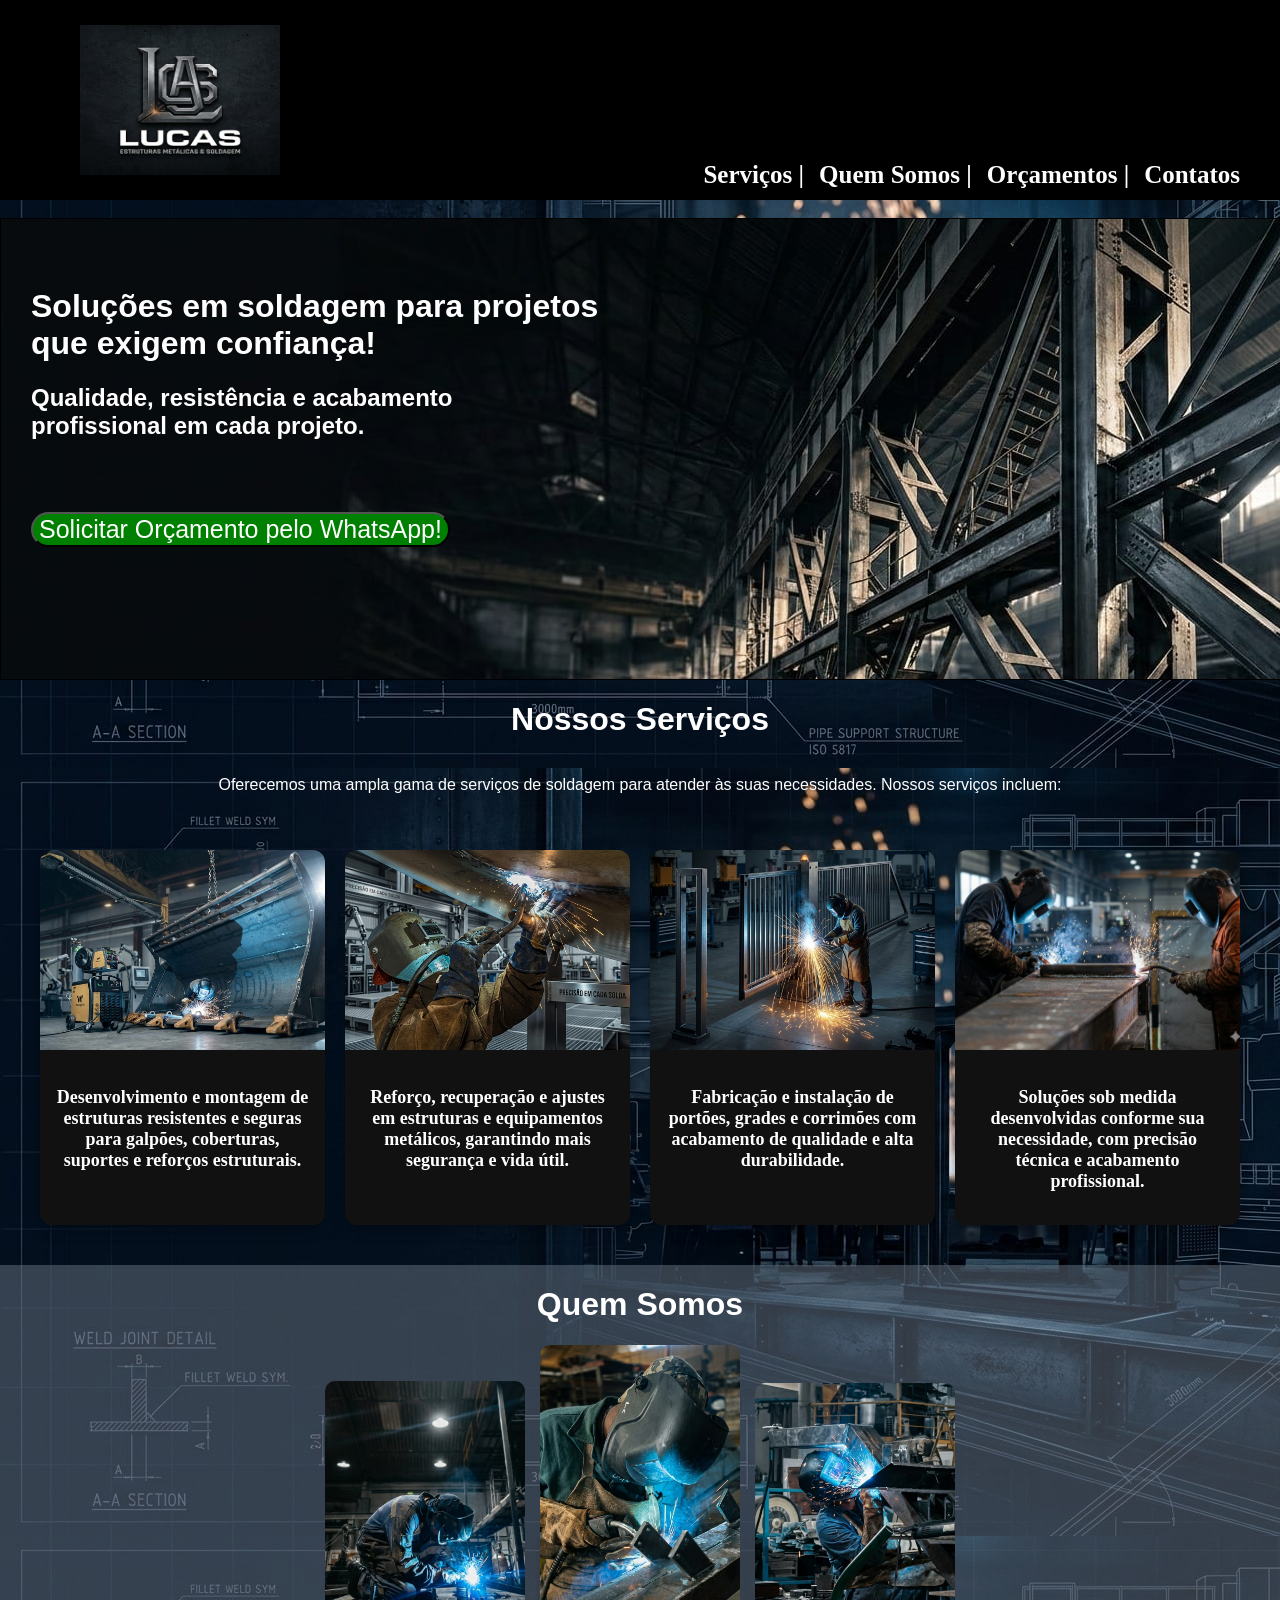
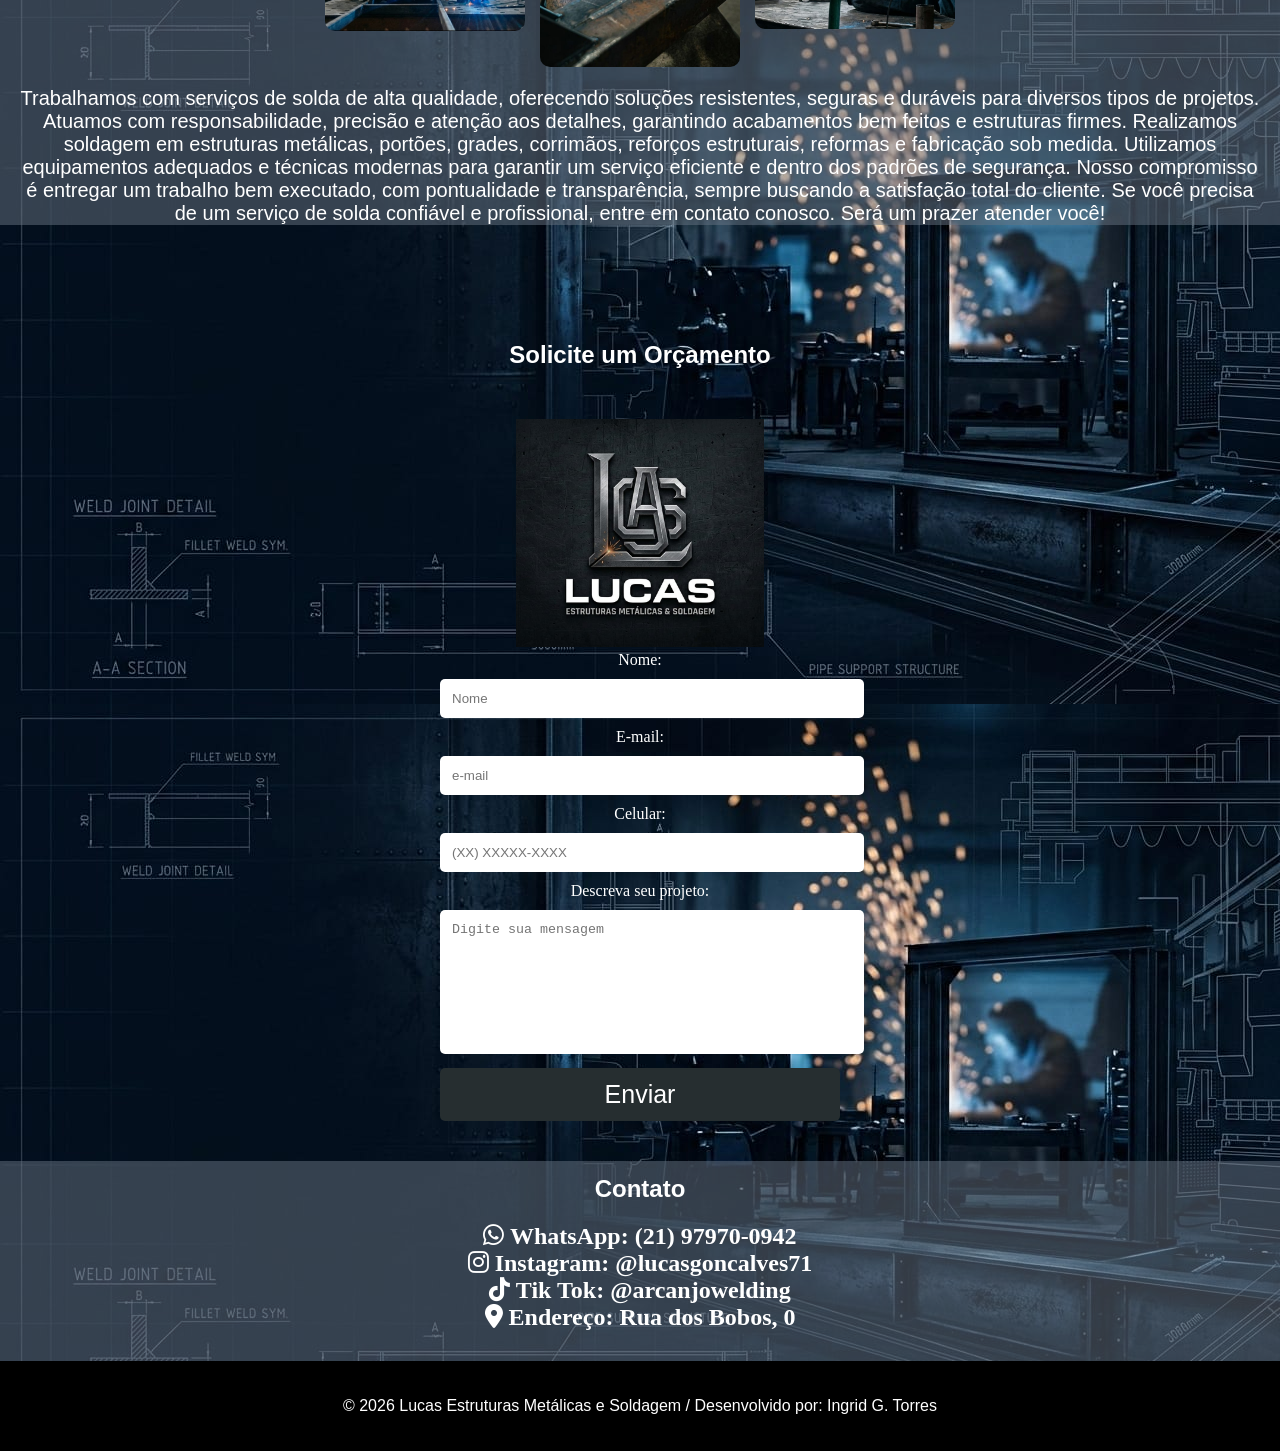
==== index.html @ 0b934747 "Update index.html" ====
<!DOCTYPE html>
<html lang="pt-br">
<head>
    <meta charset="UTF-8">
    <meta name="viewport" content="width=device-width, initial-scale=1.0">
    <title>Lucas Metalurgica e Soldagem</title>
    <link rel="stylesheet" href="../css/index.css">
    <link rel="stylesheet" href="https://cdnjs.cloudflare.com/ajax/libs/font-awesome/6.5.0/css/all.min.css">
</head>
<body>
    <!-- Barra Institucional Superior -->
    <div class="institutional-bar"></div>

    <!-- Header Principal -->
    <header>
        <div class="header-main">
            <div class="container">
                <img src="../img/logo.jpg" alt="Delícias da Tia Nokinha" class="logo">
                <nav class="menu">
                    <a href="#serviços">Serviços <span class="barra">|</span></a>
                    <a href="#Sobre Nós">Quem Somos <span class="barra">|</span></a></a>
                    <a href="#form">Orçamentos <span class="barra">|</span></a></a></a>
                    <a href="#contato">Contatos</a>
                    
                </nav>
            </div>
        </div>
    </header>
    <br>
    
    
    <main >
        <div class="inicio"><br>
            <h1>Soluções em soldagem para projetos <br> que exigem confiança!</h1>
            <h2>Qualidade, resistência e acabamento <br> profissional em cada projeto.</h2><br><br>
            <p><a href="https://wa.me/5521979700942?text=Ol%C3%A1%2C%20tudo%20bem%3F%20%0AGostaria%20de%20fazer%20um%20or%C3%A7amento..." target="_black"><button>Solicitar Orçamento pelo WhatsApp!</button></a></p>
        



        </div>
        <div class="serviços" id="serviços">
            <h1>Nossos Serviços</h1>
            <p>Oferecemos uma ampla gama de serviços de soldagem para atender às suas necessidades. Nossos serviços incluem:</p>
            <section class="projetos">
                <div class="card">
                    <img src="../img/estruturas.jpg" alt="estruturas metálicas">
                    <h3>Desenvolvimento e montagem de estruturas resistentes e seguras para galpões, coberturas, suportes e reforços estruturais.</h3>
                </div>

                 <div class="card">
                    <img src="../img/manutenção.jpg" alt="manutenção">
                    <h3>Reforço, recuperação e ajustes em estruturas e equipamentos metálicos, garantindo mais segurança e vida útil.</h3>
                </div>

                 <div class="card">
                    <img src="../img/portão.jpg" alt="Portões industriais">
                    <h3>Fabricação e instalação de portões, grades e corrimões com acabamento de qualidade e alta durabilidade.</h3>
                </div>

                 <div class="card">
                    <img src="../img/sob medida.jpg" alt="fabricação sob medida">
                    <h3>Soluções sob medida desenvolvidas conforme sua necessidade, com precisão técnica e acabamento profissional.</h3>
                </div>

            </section>
           
        </div>
        
        </main>

        
    <div class="titulo" id="Sobre Nós">
        <h1>Quem Somos</h1>
       </div>
       <div class="historia">  

    <div class="fotos">
          <img src="../img/foto2.jpg" alt="Foto 2">
          <img src="../img/foto1.jpg" alt="Foto 1">
          <img src="../img/foto3.jpg" alt="Foto 3">

        </div>        
            
          
            <p class="p">Trabalhamos com serviços de solda de alta qualidade, oferecendo soluções resistentes, seguras e duráveis para diversos tipos de projetos. Atuamos com responsabilidade, precisão e atenção aos detalhes, garantindo acabamentos bem feitos e estruturas firmes.
           Realizamos soldagem em estruturas metálicas, portões, grades, corrimãos, reforços estruturais, reformas e fabricação sob medida. Utilizamos equipamentos adequados e técnicas modernas para garantir um serviço eficiente e dentro dos padrões de segurança.
           Nosso compromisso é entregar um trabalho bem executado, com pontualidade e transparência, sempre buscando a satisfação total do cliente.
           Se você precisa de um serviço de solda confiável e profissional, entre em contato conosco. Será um prazer atender você!</p>
          
          </div><br><br>
     


<section class="formulario" id="form">
    <h1>Solicite um Orçamento</h1>
  <img src="../img/logo.jpg" alt="">
  <form action="https://formsubmit.co/seuemail@gmail.com" method="post">
    <label for="nome">Nome:</label>
    <input type="text" id="nome" placeholder="Nome"required>

    <label for="email">E-mail:</label>
    <input type="email" id="e-mail" placeholder="e-mail" required>

    <label for="tel">Celular:</label>
    <input type="tel" id="tel" placeholder="(XX) XXXXX-XXXX" required> 
    

    <label for="texto">Descreva seu projeto:</label>
    <textarea name="mensagem" placeholder="Digite sua mensagem" required></textarea>

    <button type="submit">Enviar</button>
    
    <div id="modalSucesso" class="modal">
    <div class="modal-content">
    <p>Orçamento solicitado com sucesso!</p>
    <button id="btnOk">OK</button>
     </div>
     </div>
    
  </form>

    
</section>     

            
        <section class="contato" id="contato">
            <h1>Contato</h1>
            <a href="https://wa.me/5521979700942?text=Ol%C3%A1%2C%20tudo%20bem%3F%20%0AGostaria%20de%20fazer%20um%20or%C3%A7amento... target="_blank"> <i class="fa-brands fa-whatsapp"></i> WhatsApp: (21) 97970-0942</a>
            <a href="https://www.instagram.com/lucasgoncalves71?igsh=bjJkOXJuOGl5NWh1" target="_blank" ><i class="fa-brands fa-instagram"></i> Instagram: @lucasgoncalves71</a>
            <a href="https://www.tiktok.com/@arcanjowelding?_r=1&_t=ZS-94QDiBSwK2u" target="_blank"><i class="fa-brands fa-tiktok"></i> Tik Tok: @arcanjowelding</a>
            <a href=""><i class="fa-solid fa-location-dot"></i> Endereço: Rua dos Bobos, 0</a> <br> <br>
            
        </section>        
    
    <footer>
       
        <p>© 2026 Lucas Estruturas Metálicas e Soldagem / Desenvolvido por: Ingrid G. Torres</p>
          
    </footer>

    <!-- Botão de Voltar ao Topo -->
    <button id="voltarTopo" class="voltar-topo">
        <i class="fas fa-arrow-up"></i>
    </button>

    <script src="../js/index.js"></script>
</body>

</html>
---- css/index.css ----
body {
  margin: 0;
  padding: 0;
  background-image: url(../img/fundo.jpg);
}

header {
  width: 100%;
  height: 200px;
  background-color: black;
  padding: 0 20px;
  border: none;
  display: flex;
  justify-content: center;
  align-items: center;
}

.header-main {
  width: 100%;
  height: 100px;
  display: flex;
  justify-content: center;
  align-items: center;
}
.menu {
  margin-top: 150px;
  display: flex;
  flex-direction: row;
  align-items: center;
  gap: 15px;
}

.container {
  width: 100%;
  max-width: 1200px;
  display: flex;
  justify-content: space-between;
  align-items: center;
  padding: 0 20px;
  box-sizing: border-box;
}

.logo {
  height: 150px;
  width: 200px;
}

.menu a {
  text-decoration: none;
  color: white;
  font-size: 25px;
  word-spacing: nowrap;
  font-weight: 800;
}

.menu a:hover {
  color: #ffffff;
}
footer {
  background-color: black;
  text-align: center;
  padding: 20px;
}

.contato {
  display: flex;
  justify-content: center;
  align-items: center;
  flex-direction: column;
  background-color: rgba(105, 116, 130, 0.5);
  width: auto;
  height: 200px;
}
a {
  text-decoration: none;
  color: white;
  font-size: 150%;
  font-weight: bold;
}
p,
h1,
h2 {
  font-family: "Poppins", sans-serif;
  color: white;
}
.p {
  text-align: center;
  font-size: 20px;
  margin: 20px;
}
.historia {
  background-color: rgba(105, 116, 130, 0.5);
}
.titulo {
  display: flex;
  justify-content: center;
  flex-direction: column;
  align-items: center;
  color: white;
  background-color: rgba(105, 116, 130, 0.5);
}
.titulo img {
  width: 100%;
  height: 400px;
  object-fit: cover;
  display: block;
}

/* BOTÃO VOLTAR AO TOPO */
.voltar-topo {
  position: fixed;
  bottom: 30px;
  right: 30px;
  width: 50px;
  height: 50px;
  background-color: #194563;
  border: none;
  border-radius: 50%;
  color: white;
  font-size: 24px;
  cursor: pointer;
  display: none;
  align-items: center;
  justify-content: center;
  transition:
    background-color 0.3s ease,
    opacity 0.3s ease;
  box-shadow: 0 4px 8px rgba(0, 0, 0, 0.2);
  z-index: 999;
}

.voltar-topo.mostrar {
  display: flex;
}
.sobre {
  display: flex;
  justify-content: center;
  align-items: center;
  flex-direction: column;
}

.sobre img {
  width: 20%;
  height: auto;
}

.barra {
  color: white;
  width: 50%;
}
.solda {
  background-image: url("../img/solda.jpg");
  background-size: cover;
  background-position: center;
  background-repeat: no-repeat;
  height: 500px;
  width: 100%;
}
.formulario {
  padding: 40px 20px;
  text-align: center;
}
.formulario h1 {
  color: white;
  margin-bottom: 30px;
}
.formulario input,
.formulario textarea {
  width: 100%;
  padding: 12px;
  margin: 10px 0;
  border: none;
  border-radius: 5px;
}
.formulario form {
  max-width: 400px;
  margin: auto;
}
.formulario textarea {
  resize: none;
  height: 120px;
}
.formulario button {
  width: 100%;
  padding: 12px;
  background-color: #262e30;
  color: white;
  border: none;
  border-radius: 5px;
  cursor: pointer;
}
.formulario button:hover {
  background-color: #194563;
}
.formulario label {
  color: white;
}
.formulario img {
  width: 20%;
  height: auto;
  margin-top: 20px;
}
.sobre {
  display: flex;
  justify-content: center;
  align-items: center;
  flex-direction: column;
}
.serviços {
  display: flex;
  justify-content: center;
  align-items: center;
  flex-direction: column;
  color: white;
}
.fotos {
  display: flex;
  justify-content: center;
  align-items: center;
  gap: 15px;
  width: 100%;
}
.fotos img {
  width: 30%;
  max-width: 200px;
  object-fit: cover;
  border-radius: 10px;
}
@media (max-width: 768px) {
  .fotos {
    width: 90%;
  }
  .fotos img {
    width: 90%;
  }
}
.projetos {
  display: grid;
  grid-template-columns: repeat(4, 1fr);
  gap: 20px;
  padding: 40px;
}
.card {
  background: #111;
  border-radius: 12px;
  overflow: hidden;
  text-align: center;
  box-shadow: 0 4px 15px rgba(0, 0, 0, 0.3);
  transition: 0.3s;
}
.card:hover {
  transform: translateY(-5px);
}
.card img {
  width: 100%;
  height: 200px;
  object-fit: cover;
}
.card h3 {
  padding: 15px;
  font-size: 18px;
  color: white;
}
.inicio {
  background-image: url(../img/fundo2.jpg);
  width: 100%;
  height: 400px;
  border: 1px solid #000;
  padding: 30px;
  font-family: serif;
}
button {
  background-color: green;
  color: white;
  font-size: 25px;
  border-radius: 20px;
}
.modal {
  display: none;
  position: fixed;
  inset: 0;
  background: rgba(0, 0, 0, 0.6);
  justify-content: center;
  align-items: center;
}

.modal-content {
  background: #1c1c1c;
  padding: 30px;
  border-radius: 8px;
  text-align: center;
  color: white;
}

.modal-content button {
  margin-top: 15px;
  padding: 10px 20px;
  background: #ff6a00;
  border: none;
  color: white;
  cursor: pointer;
}
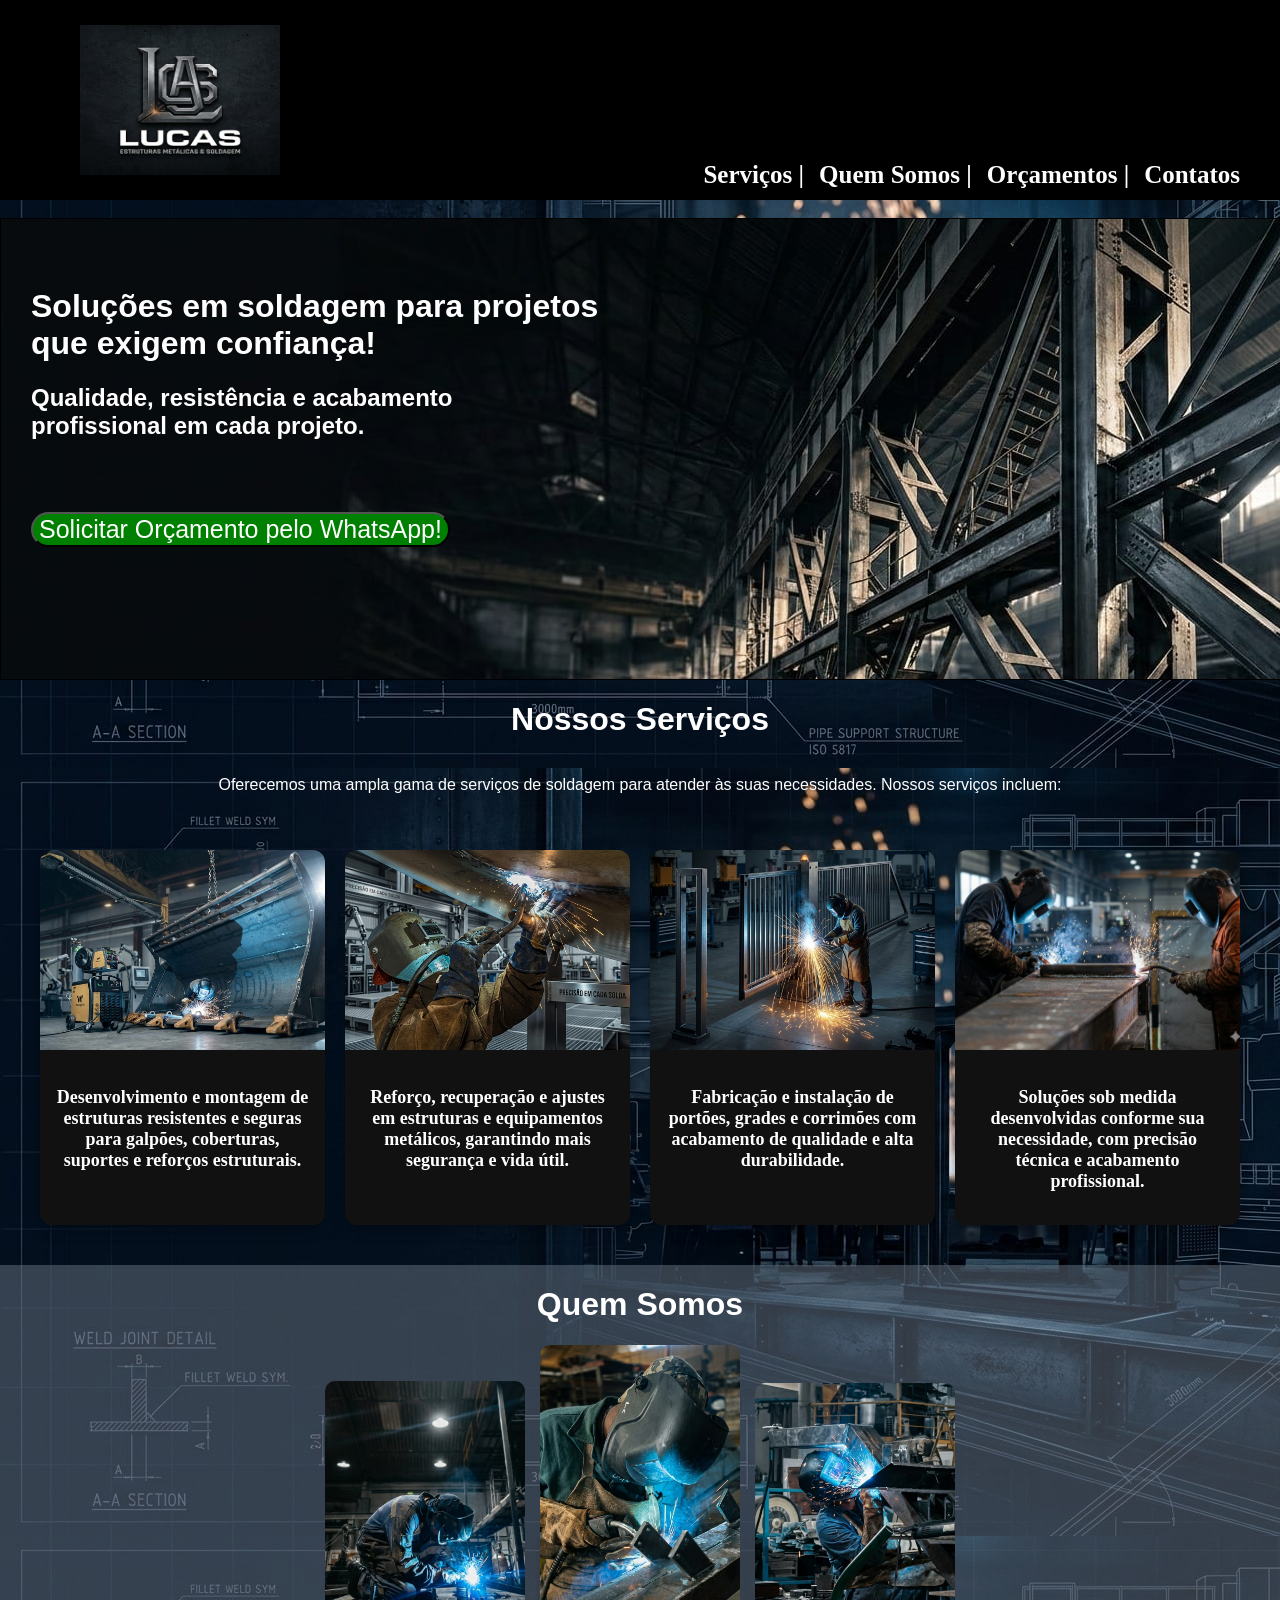
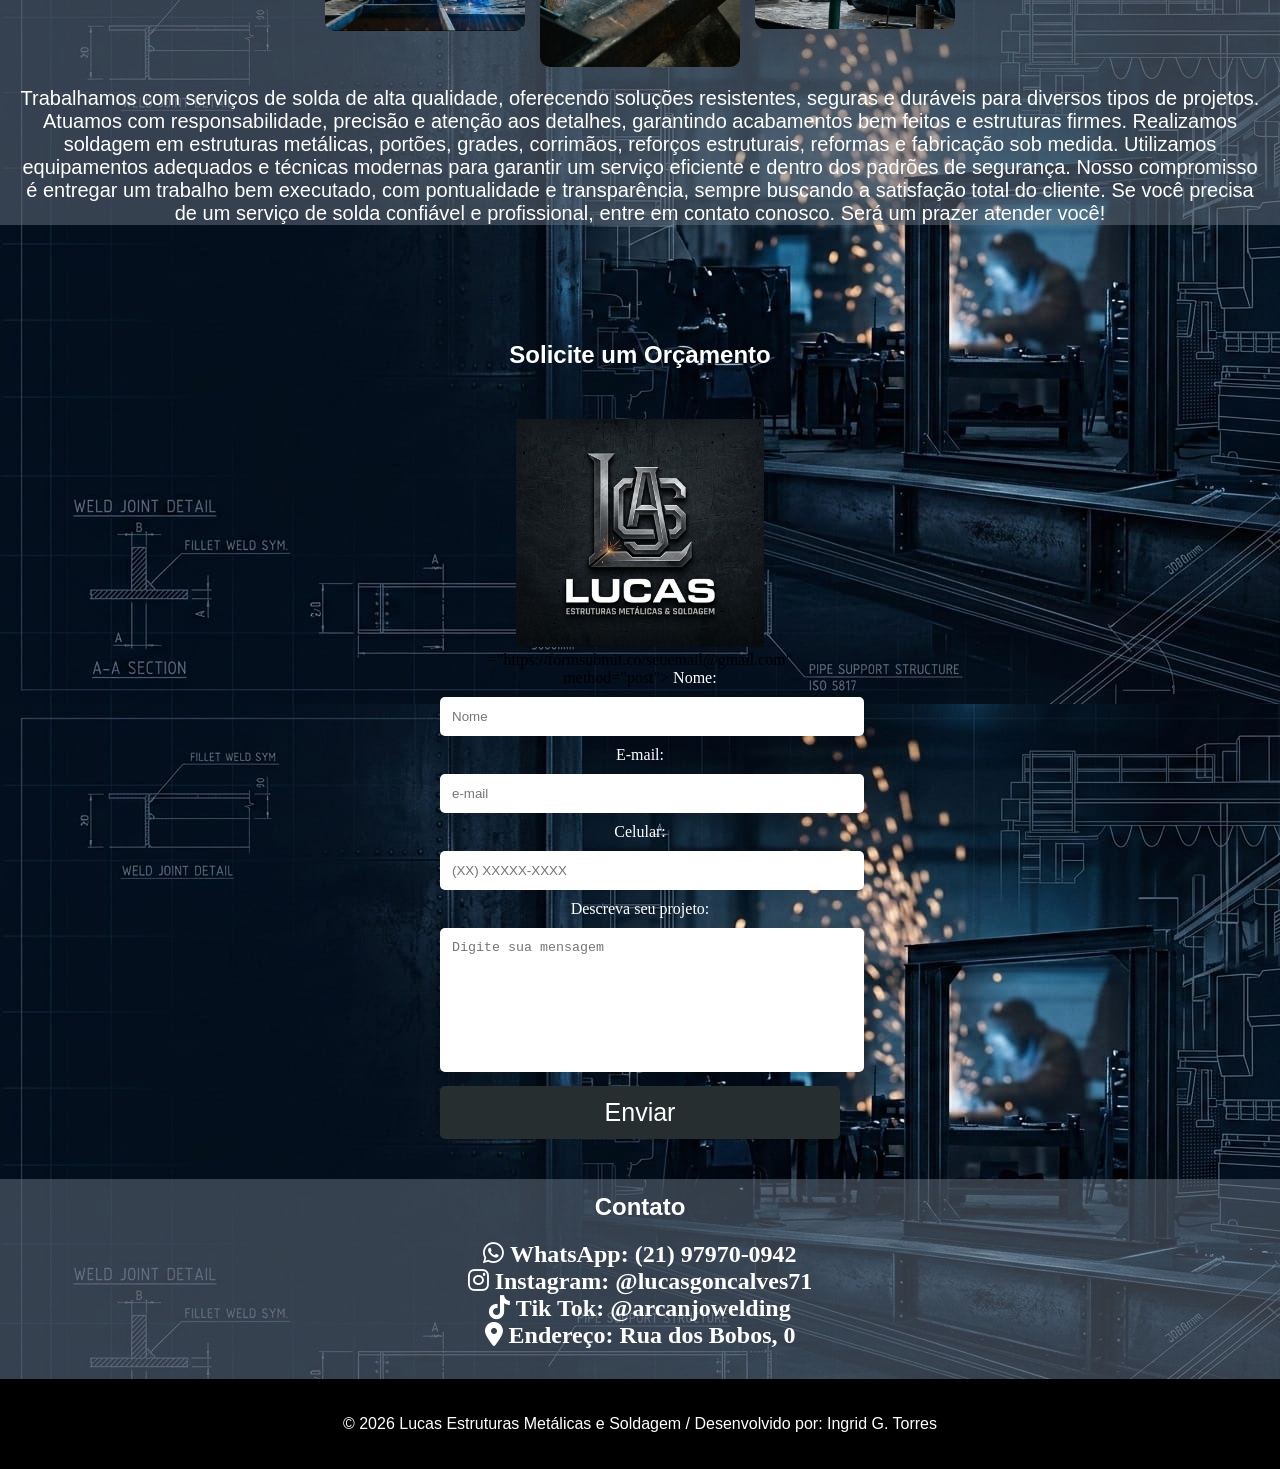
==== commit 93fe8f31: "Update index.html" ====
--- a/index.html
+++ b/index.html
@@ -4,7 +4,7 @@
     <meta charset="UTF-8">
     <meta name="viewport" content="width=device-width, initial-scale=1.0">
     <title>Lucas Metalurgica e Soldagem</title>
-    <link rel="stylesheet" href="../css/index.css">
+    <link rel="stylesheet" href="css/index.css">
     <link rel="stylesheet" href="https://cdnjs.cloudflare.com/ajax/libs/font-awesome/6.5.0/css/all.min.css">
 </head>
 <body>
@@ -15,7 +15,7 @@
     <header>
         <div class="header-main">
             <div class="container">
-                <img src="../img/logo.jpg" alt="Delícias da Tia Nokinha" class="logo">
+                <img src="img/logo.jpg" alt="logo" class="logo">
                 <nav class="menu">
                     <a href="#serviços">Serviços <span class="barra">|</span></a>
                     <a href="#Sobre Nós">Quem Somos <span class="barra">|</span></a></a>
@@ -44,22 +44,22 @@
             <p>Oferecemos uma ampla gama de serviços de soldagem para atender às suas necessidades. Nossos serviços incluem:</p>
             <section class="projetos">
                 <div class="card">
-                    <img src="../img/estruturas.jpg" alt="estruturas metálicas">
+                    <img src="img/estruturas.jpg" alt="estruturas metálicas">
                     <h3>Desenvolvimento e montagem de estruturas resistentes e seguras para galpões, coberturas, suportes e reforços estruturais.</h3>
                 </div>
 
                  <div class="card">
-                    <img src="../img/manutenção.jpg" alt="manutenção">
+                    <img src="img/manutenção.jpg" alt="manutenção">
                     <h3>Reforço, recuperação e ajustes em estruturas e equipamentos metálicos, garantindo mais segurança e vida útil.</h3>
                 </div>
 
                  <div class="card">
-                    <img src="../img/portão.jpg" alt="Portões industriais">
+                    <img src="img/portão.jpg" alt="Portões industriais">
                     <h3>Fabricação e instalação de portões, grades e corrimões com acabamento de qualidade e alta durabilidade.</h3>
                 </div>
 
                  <div class="card">
-                    <img src="../img/sob medida.jpg" alt="fabricação sob medida">
+                    <img src="img/sob medida.jpg" alt="fabricação sob medida">
                     <h3>Soluções sob medida desenvolvidas conforme sua necessidade, com precisão técnica e acabamento profissional.</h3>
                 </div>
 
@@ -76,9 +76,9 @@
        <div class="historia">  
 
     <div class="fotos">
-          <img src="../img/foto2.jpg" alt="Foto 2">
-          <img src="../img/foto1.jpg" alt="Foto 1">
-          <img src="../img/foto3.jpg" alt="Foto 3">
+          <img src="img/foto2.jpg" alt="Foto 2">
+          <img src="img/foto1.jpg" alt="Foto 1">
+          <img src="img/foto3.jpg" alt="Foto 3">
 
         </div>        
             
@@ -94,8 +94,8 @@
 
 <section class="formulario" id="form">
     <h1>Solicite um Orçamento</h1>
-  <img src="../img/logo.jpg" alt="">
-  <form action="https://formsubmit.co/seuemail@gmail.com" method="post">
+  <img src="img/logo.jpg" alt="">
+  <form action="#" method="post">="https://formsubmit.co/seuemail@gmail.com" method="post">
     <label for="nome">Nome:</label>
     <input type="text" id="nome" placeholder="Nome"required>
 
@@ -144,7 +144,10 @@
         <i class="fas fa-arrow-up"></i>
     </button>
 
-    <script src="../js/index.js"></script>
+    <script src="js/index.js"></script>
 </body>
 
 </html>
+
+
+
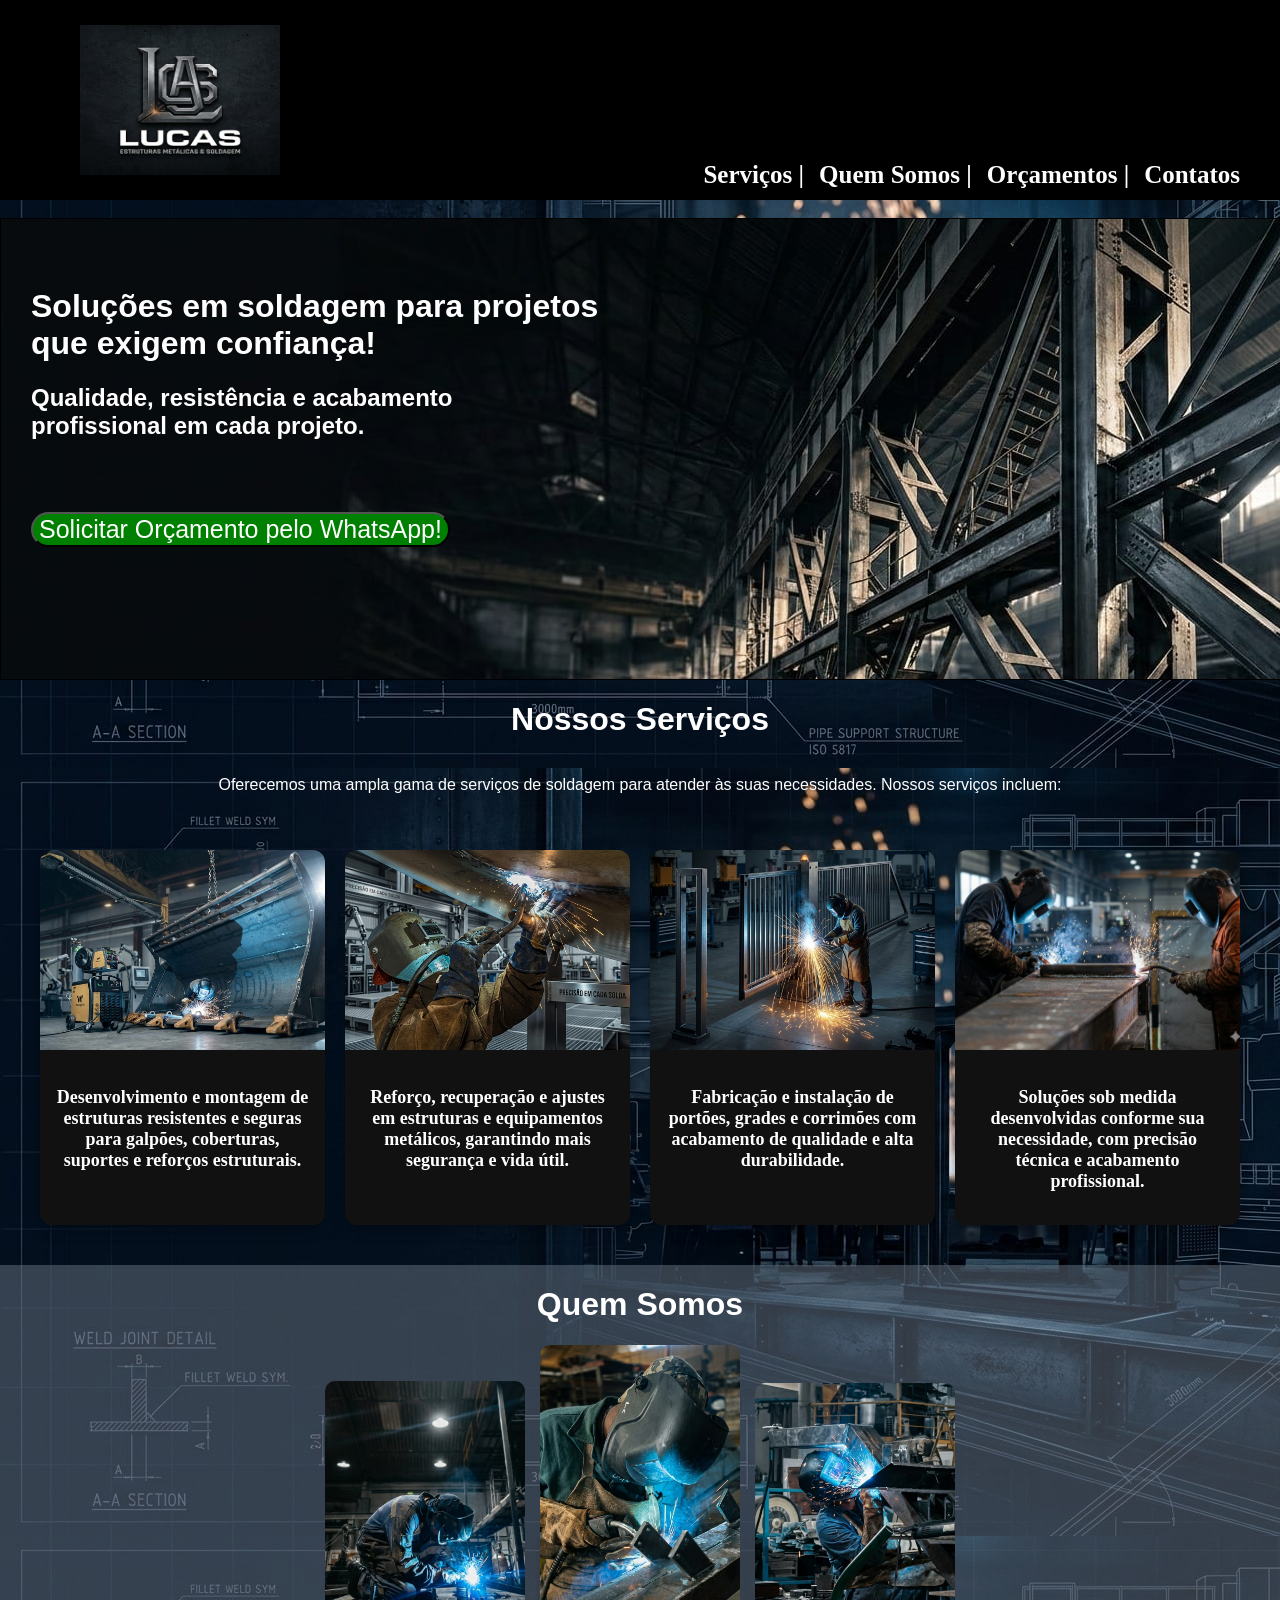
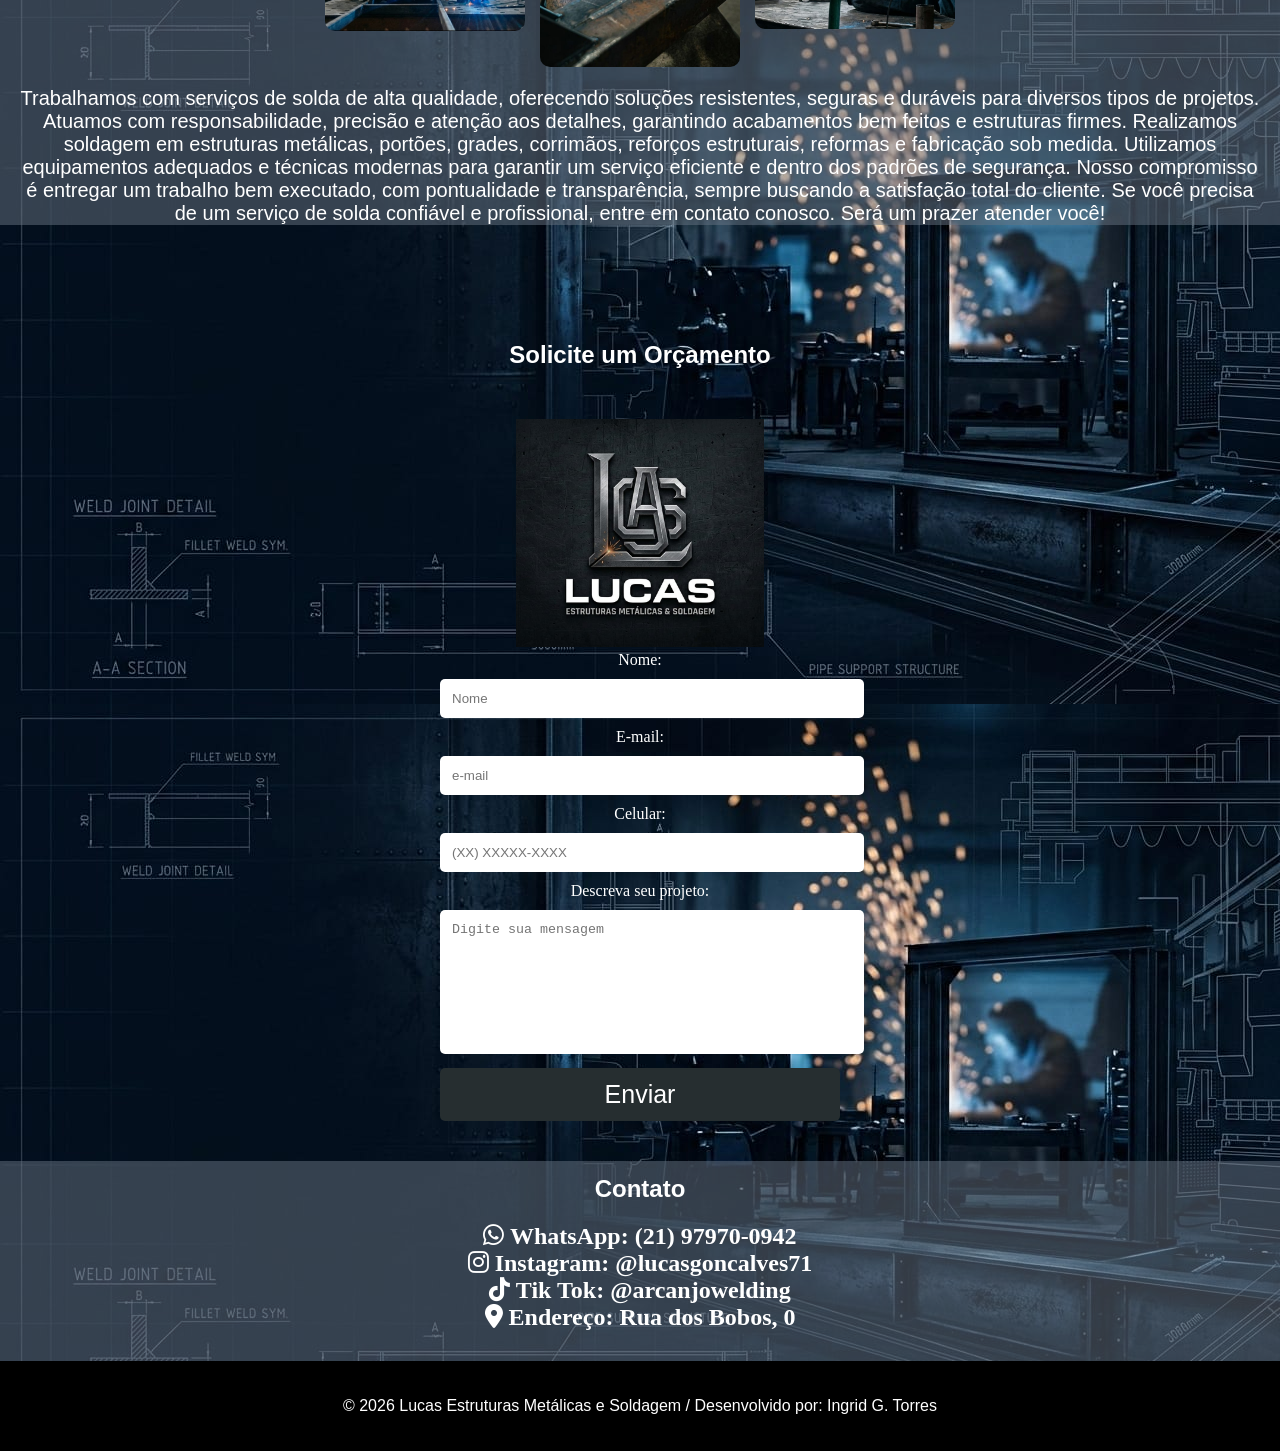
==== commit d68aff0c: "Update index.html" ====
--- a/index.html
+++ b/index.html
@@ -95,7 +95,7 @@
 <section class="formulario" id="form">
     <h1>Solicite um Orçamento</h1>
   <img src="img/logo.jpg" alt="">
-  <form action="#" method="post">="https://formsubmit.co/seuemail@gmail.com" method="post">
+  <form id="orcamentoForm" action="https://formsubmit.co/SEU_EMAIL_REAL@gmail.com" method="post">
     <label for="nome">Nome:</label>
     <input type="text" id="nome" placeholder="Nome"required>
 
@@ -151,3 +151,4 @@
 
 
 
+
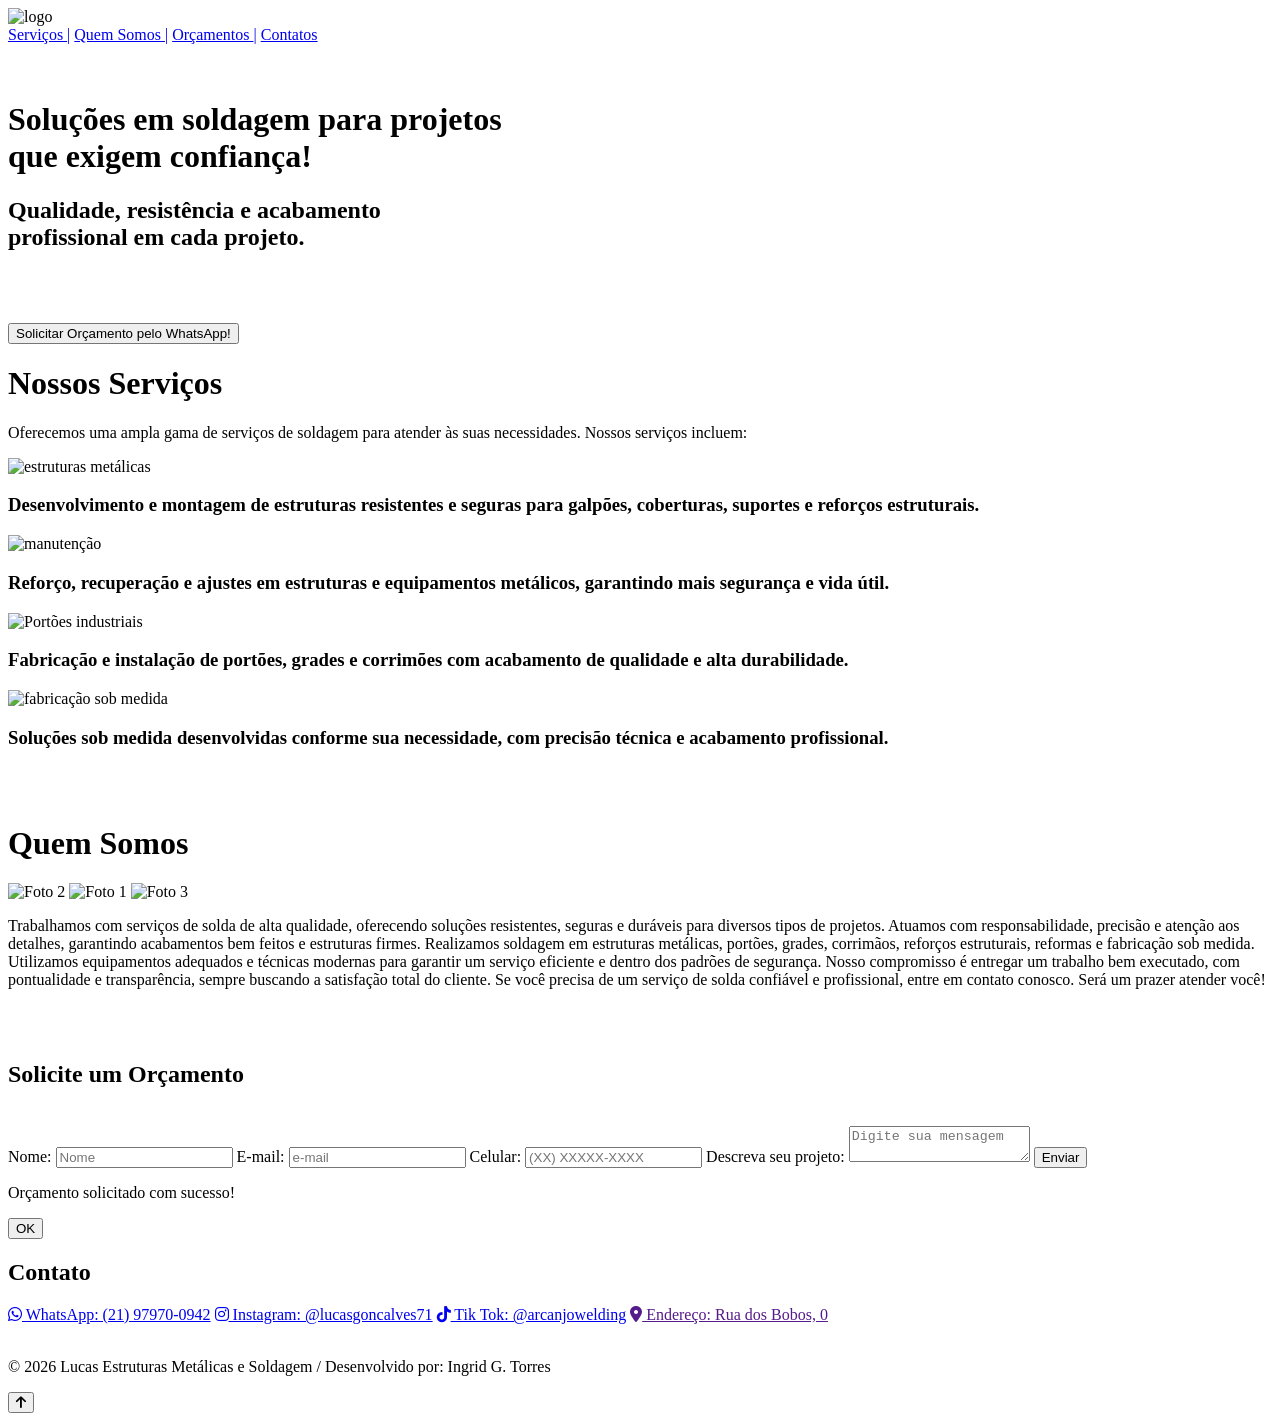
==== commit 972af37c: "Add files via upload" ====
--- a/index.html
+++ b/index.html
@@ -8,10 +8,8 @@
     <link rel="stylesheet" href="https://cdnjs.cloudflare.com/ajax/libs/font-awesome/6.5.0/css/all.min.css">
 </head>
 <body>
-    <!-- Barra Institucional Superior -->
-    <div class="institutional-bar"></div>
-
-    <!-- Header Principal -->
+   
+  
     <header>
         <div class="header-main">
             <div class="container">
@@ -67,7 +65,7 @@
            
         </div>
         
-        </main>
+        </main><br><br>
 
         
     <div class="titulo" id="Sobre Nós">
@@ -147,8 +145,4 @@
     <script src="js/index.js"></script>
 </body>
 
-</html>
-
-
-
-
+</html>
